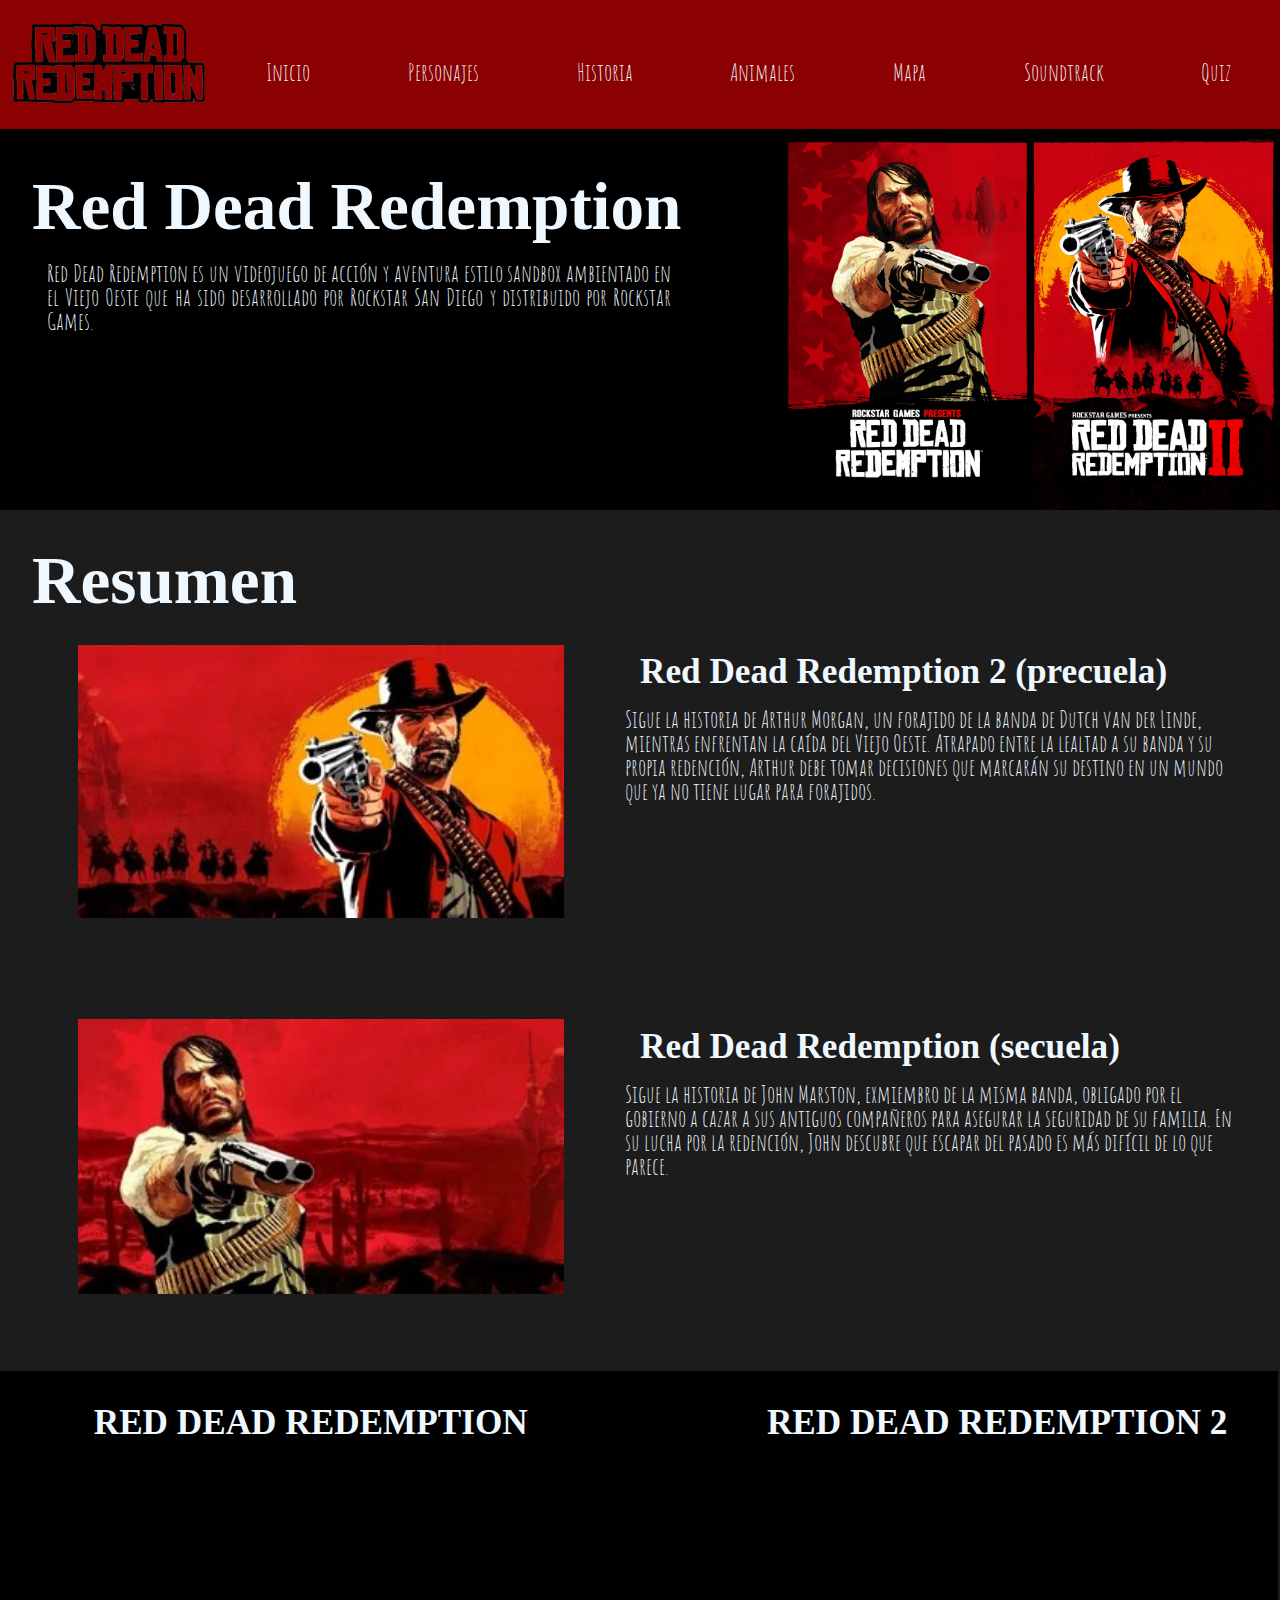
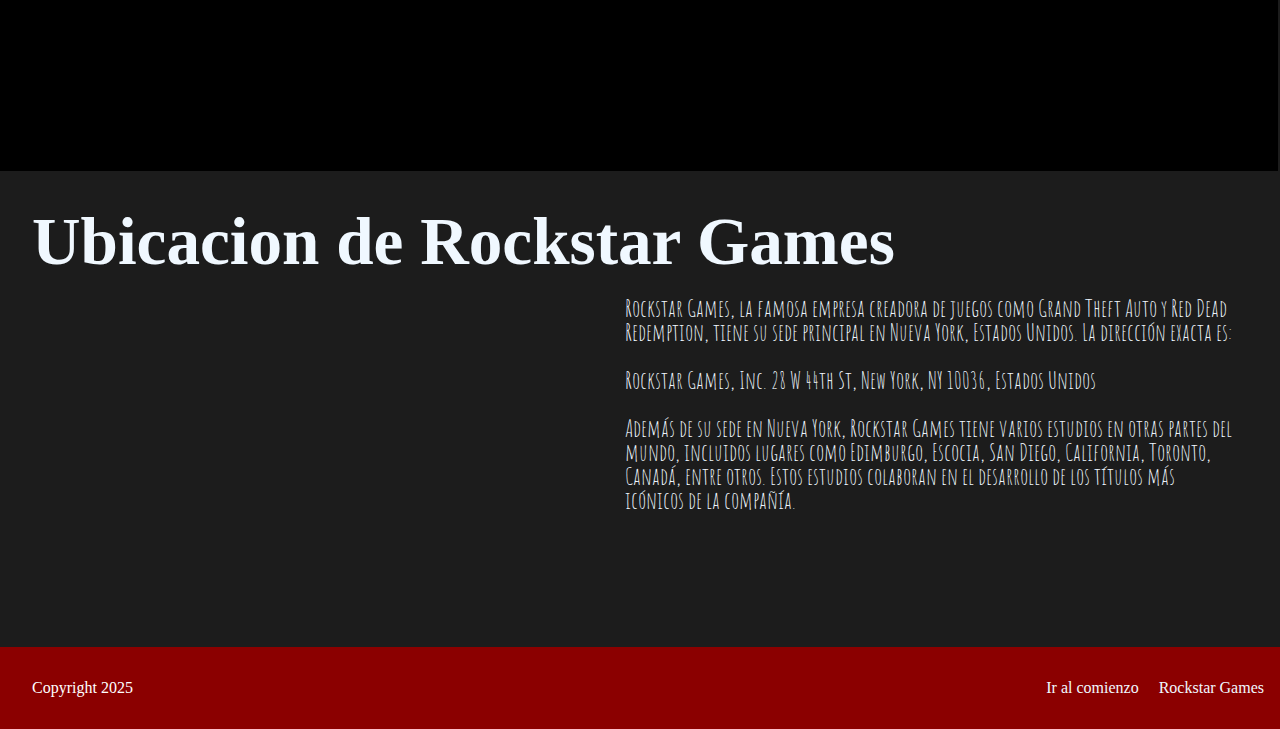
==== index.html @ ac5fb9ae "Update and rename Index.html to index.html" ====
<!DOCTYPE html>
<html lang="en">
<head>
    <meta charset="UTF-8">
    <meta name="viewport" content="width=device-width, initial-scale=1.0">
    <title>Red Dead Redemption</title>
    <link rel="stylesheet" href="CSS/Menu.css">
    <link rel="preconnect" href="https://fonts.googleapis.com">
    <link rel="preconnect" href="https://fonts.gstatic.com" crossorigin>
    <link href="https://fonts.googleapis.com/css2?family=Sigmar&display=swap" rel="stylesheet">
    <link rel="preconnect" href="https://fonts.googleapis.com">
    <link rel="preconnect" href="https://fonts.gstatic.com" crossorigin>
    <link href="https://fonts.googleapis.com/css2?family=Amatic+SC:wght@400;700&family=Sigmar&display=swap" rel="stylesheet">
    <link href="https://db.onlinewebfonts.com/c/c6ed10492dfc2efa134e4d1a389f5052?family=Hapna+Slab+Serif+W00+DemiBold" rel="stylesheet">
    <link href="https://db.onlinewebfonts.com/c/47de38bdab93d61bc7511611a3524e22?family=TR+Chinese+Rocks" rel="stylesheet" type="text/css"/>
    <link href="https://db.onlinewebfonts.com/c/e795a61d1182926cb39952491bb22e08?family=Chinese+Rocks+Shaded" rel="stylesheet" type="text/css"/>
</head>
<body>
    <div class="position">
        <a href="#" class="log_inic">
            <img class="log" src="Imagenes/Logo.png" alt="" width="100%">
        </a>
        <a class="text Menu" href="index.html">Inicio</a>
        <a class="text Menu" href="Personajes.html">Personajes</a>
        <a class="text Menu" href="Historia.html">Historia</a>
        <a class="text Menu" href="Animales.html">Animales</a>
        <a class="text Menu" href="Mapa.html">Mapa</a>
        <a class="text Menu" href="Soundtrack.html">Soundtrack</a>
        <a class="text Menu" href="Quiz.html">Quiz</a>
    </div>
    <div class="cuerpo borde">
        <img rel="preload" class="right" src="Imagenes/Portada_2 games.jpg" alt="">
        <h1 class="Title">Red Dead Redemption</h1>
        <p class="text2 left">
            Red Dead Redemption es un videojuego de acción y aventura
            estilo sandbox ambientado en el Viejo Oeste que ha sido
            desarrollado por Rockstar San Diego y distribuido por 
            Rockstar Games.
        </p>
    </div>

    <div class="cuerpo2 ">
        <h1 class="Title" > Resumen </h1>
        <h2 class="Sub-Title right2">Red Dead Redemption 2 (precuela)</h2>
        <p class="text2 right2">
            Sigue la historia de Arthur Morgan, un forajido de la banda de Dutch
            van der Linde, mientras enfrentan la caída del Viejo Oeste. Atrapado entre la lealtad a su banda y su
            propia redención, Arthur debe tomar decisiones que marcarán su destino en un mundo que ya no tiene
            lugar para forajidos.
        </p>
        <img class="left3 figure" src="Imagenes/Banner_arthur.JPG" alt="">
    </div>
    <div class="cuerpo2 ">
        <h2 class="Sub-Title right2">Red Dead Redemption (secuela)</h2>
        <p class="text2 right2">
            Sigue la historia de John Marston, exmiembro de la misma banda, obligado por el
            gobierno a cazar a sus antiguos compañeros para asegurar la seguridad de su familia. En su lucha por la
            redención, John descubre que escapar del pasado es más difícil de lo que parece.
        </p>
        <img  class="left3 figure" src="Imagenes/Banner_john .JPG" alt="">
    </div>

    <div class="contenedor borde">
        <div class="columna">
            <h2 class="Sub-Title">RED DEAD REDEMPTION </h2>
            <iframe class="video" width="460" height="315" src="https://www.youtube.com/embed/-o7rES_3ymA?si=t0HAdbA_DI6O2u4y" title="YouTube video player" frameborder="0" allow="accelerometer; autoplay; clipboard-write; encrypted-media; gyroscope; picture-in-picture; web-share" referrerpolicy="strict-origin-when-cross-origin" allowfullscreen></iframe>
        </div>
        <div class="columna">
            <h2 class="Sub-Title">RED DEAD REDEMPTION 2</h2>
            <iframe class="video" width="460" height="315" src="https://www.youtube.com/embed/eaW0tYpxyp0?si=5CsXle77UB3jBJWG" title="YouTube video player" frameborder="0" allow="accelerometer; autoplay; clipboard-write; encrypted-media; gyroscope; picture-in-picture; web-share" referrerpolicy="strict-origin-when-cross-origin" allowfullscreen></iframe>
        </div>
    </div>

    <div class=" cuerpo2">
        <h1 class="Title">Ubicacion de Rockstar Games</h1>
        <p class="text2 right2"> 
            Rockstar Games, la famosa empresa creadora de juegos como Grand Theft Auto y Red Dead Redemption, 
            tiene su sede principal en Nueva York, Estados Unidos. La dirección exacta es: <br> <br>
            Rockstar Games, Inc.
            28 W 44th St,
            New York, NY 10036,
            Estados Unidos <br> <br>
            Además de su sede en Nueva York, Rockstar Games tiene varios estudios en otras partes del mundo, 
            incluidos lugares como Edimburgo, Escocia, San Diego, California, Toronto, Canadá, entre otros. 
            Estos estudios colaboran en el desarrollo de los títulos más icónicos de la compañía.</p>
        <iframe class="left2" src="https://www.google.com/maps/embed?pb=!1m18!1m12!1m3!1d3023.651572029738!2d-73.99857002486422!3d40.72568617139156!2m3!1f0!2f0!3f0!3m2!1i1024!2i768!4f13.1!3m3!1m2!1s0x89c2598f96996bcf%3A0xa093bcde3389fd6a!2s622%20Broadway%2C%20New%20York%2C%20NY%2010012%2C%20EE.%20UU.!5e0!3m2!1ses!2smx!4v1741335491835!5m2!1ses!2smx" width="550" height="350" style="border:0;" allowfullscreen="" loading="lazy" referrerpolicy="no-referrer-when-downgrade"></iframe>
    </div>

    <footer class="pie">
        <section >
        <a href="#"> Ir al comienzo</a>
        <a href="https://www.rockstargames.com"> Rockstar Games</a>
        </section>
        <p>Copyright 2025</p>
    </footer>
</body>
</html
---- CSS/Menu.css ----
body{
    margin: 0;
    background-color: #000000e3;
    display: flex;
    flex-direction: column;
    margin-right: 32px;
}

.text{
    font-family: "TR Chinese Rocks", "Hapna Slab Serif W00 DemiBold", "Amatic SC", "Sigmar", serif;
    font-weight: 400;
    font-size: x-large;
    font-style: normal;
    text-align: center;
    padding: 15px 15px 0px 15px;
}

.text2{
    font-family: "Hapna Slab Serif W00 DemiBold", "Amatic SC", "Sigmar", serif;
    font-weight: 400;
    font-size: x-large;
    font-style: normal;
    padding: 15px 15px 0px 15px;
    color: aliceblue;
    margin: 0 auto;
    text-align: justify;
    line-height: 1;
}

.Title{
    font-family: "TR Chinese Rocks";
    padding-top: 2rem;
    font-size: 4.2rem;
    margin: 0 auto;
    color: aliceblue;
    text-align: start;
}

.Sub-Title{
    font-family: "TR Chinese Rocks";
    padding-top: 2rem;
    font-size: 2.2rem;
    color: aliceblue;
    margin: 0 auto;
    text-align: center;
}

.position {
    position: fixed;
    background-color: #8B0000;
    width: 100%;
    margin: 0 auto;
    z-index: 100;
    transition: top 0.3s;
    align-items: center;
    padding: 10px 0px;
    display: flex;
}

.log_inic{
    width: 15%;
    margin: 1%;
}

a:hover .log{
    content: url("Imagenes/Logo_blanco.png");
}

div a{
    color: aliceblue;
    text-align: left;
    text-decoration: none;
    margin: 0 auto;
}

.cuerpo{
    padding-top: 8.5rem;
    padding-left: 2rem;
    flex: 1;
}

.cuerpo2{
    padding-left: 2rem;
    padding-bottom: 1rem;
    flex: 1;
}

a.Menu:link{
    color: aliceblue;
}

a.Menu:hover {
    transition: all 0.4s ease;
    color: darkred;
    background-color: aliceblue;
}

a.Menu:active {
    transition: all 0.2s ease;
    color: #000000e3;
    background-color: aliceblue;
}

.left{
    float: left;
    width: 50%;
    margin: 0 auto;
}

.right{
    float: right;
    width: 40%; 
    height: 10%;
    object-fit: cover; 
    display: block; 
    margin: 0 auto;
}

.right2{
    float: right;
    width: 50%;
    margin: 0 auto;
    clear: both;
    text-align: left;
}

.left2{
    float: left;
    margin: 0 auto;
    text-align: center;
    line-height: 1;

}

.left3{
    width: 40%; 
    height: 10%;
    padding-bottom: 5%;
    padding-top: 2%; 
    object-fit: cover; 
    display: block; 
    margin: 0 auto; 
}

div.borde{
    background-color: black;
    height: 25rem;
    width: 100%;;
    margin: 0px auto;
}

.video {
    width: 460; 
    height: 215;  
    padding-left: 9.5%;
    margin: 0 auto; 
}

.pie {
    background-color: #8B0000;
    color: white;
    padding: 15px 0;
    padding-top: 2rem;
    padding-left: 2rem;
    padding-bottom: 2rem;
    margin-top: auto;
    width: 100%;
}

.contenedor {
    display: flex;
    justify-content: space-between;
    width: 100%;
    margin: 0 auto;
    padding-left: 2.4%;
}

.columna {
    width: 45%;
    text-align: center;
}

.video {
    width: 100%;
    max-width: 460px;
    height: 315px;
    margin-top: 10px;
}

footer p{
    margin: 0;
}

footer section{
    float: right;   
}

footer a{
    text-decoration: none;
    transition: color 0.3s ease;
    color: aliceblue;
    padding-right: 1rem;
}

footer a:hover{
    color: gold;
}
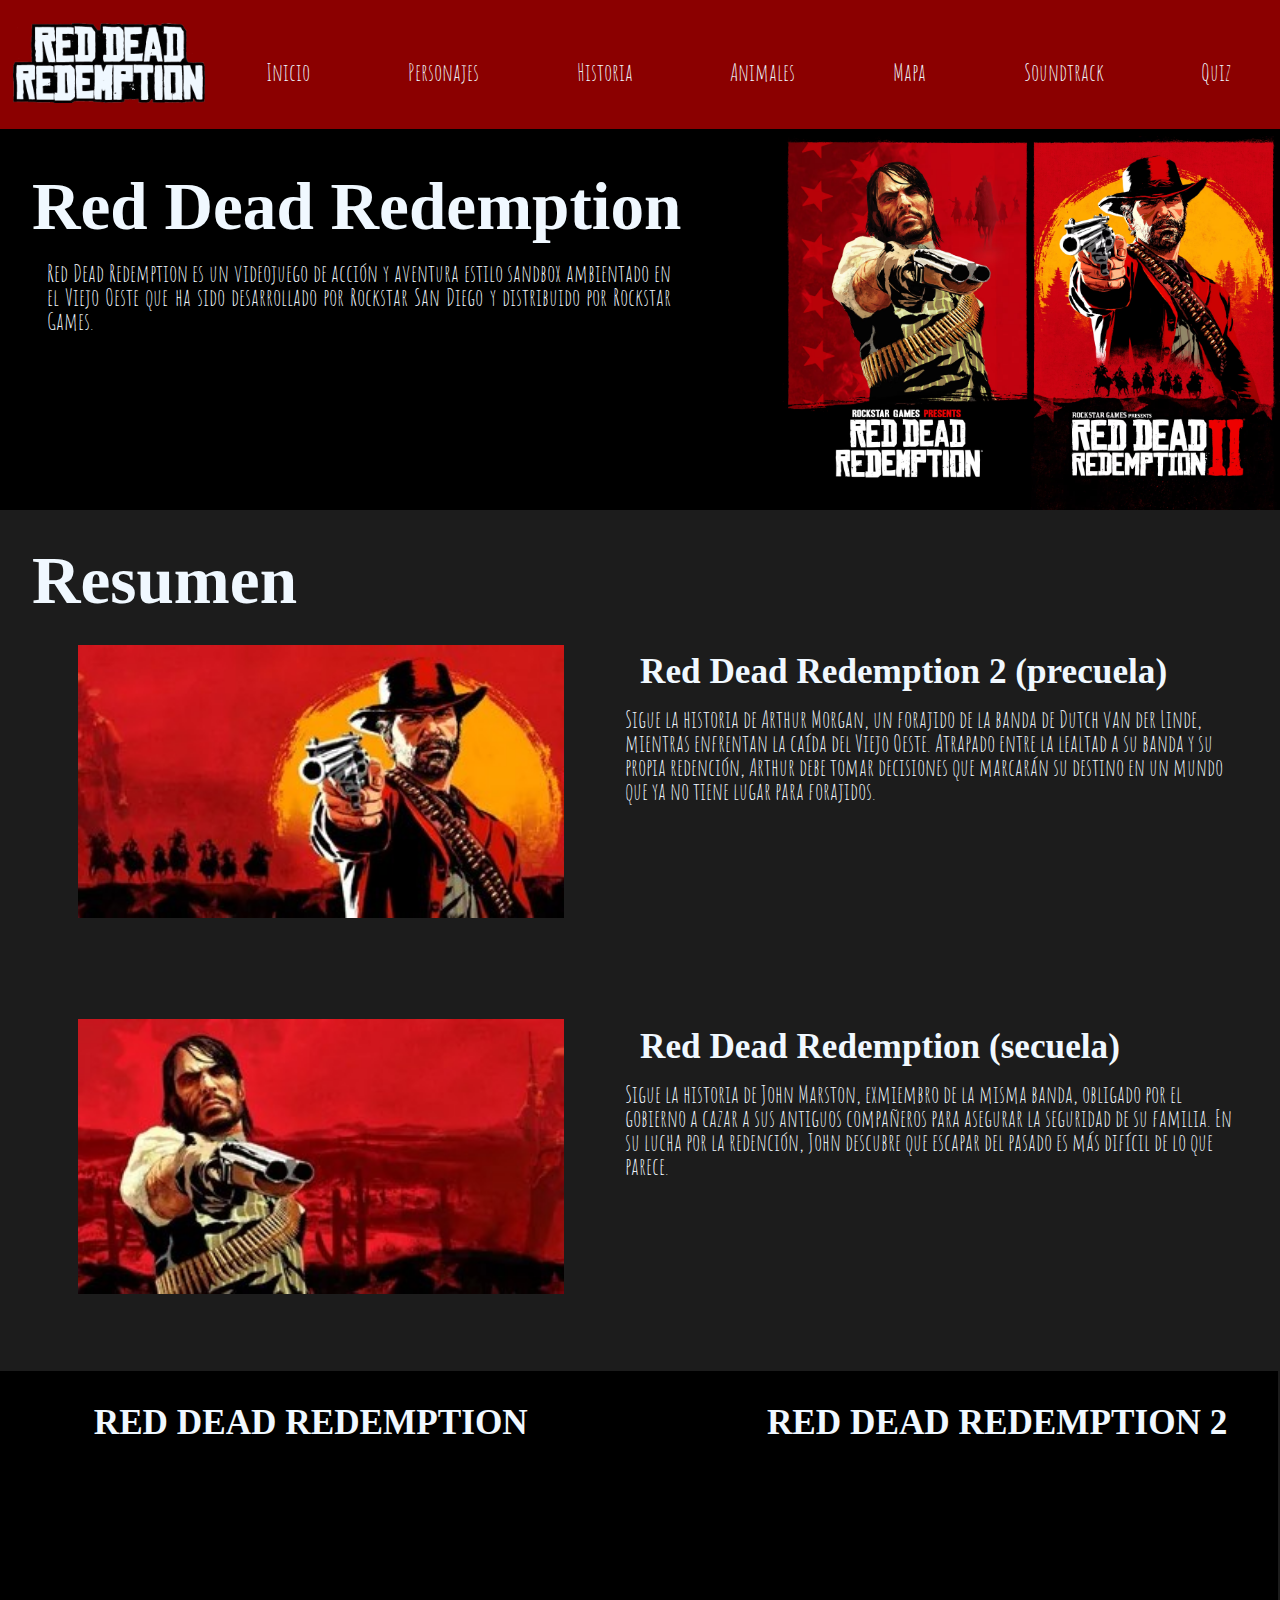
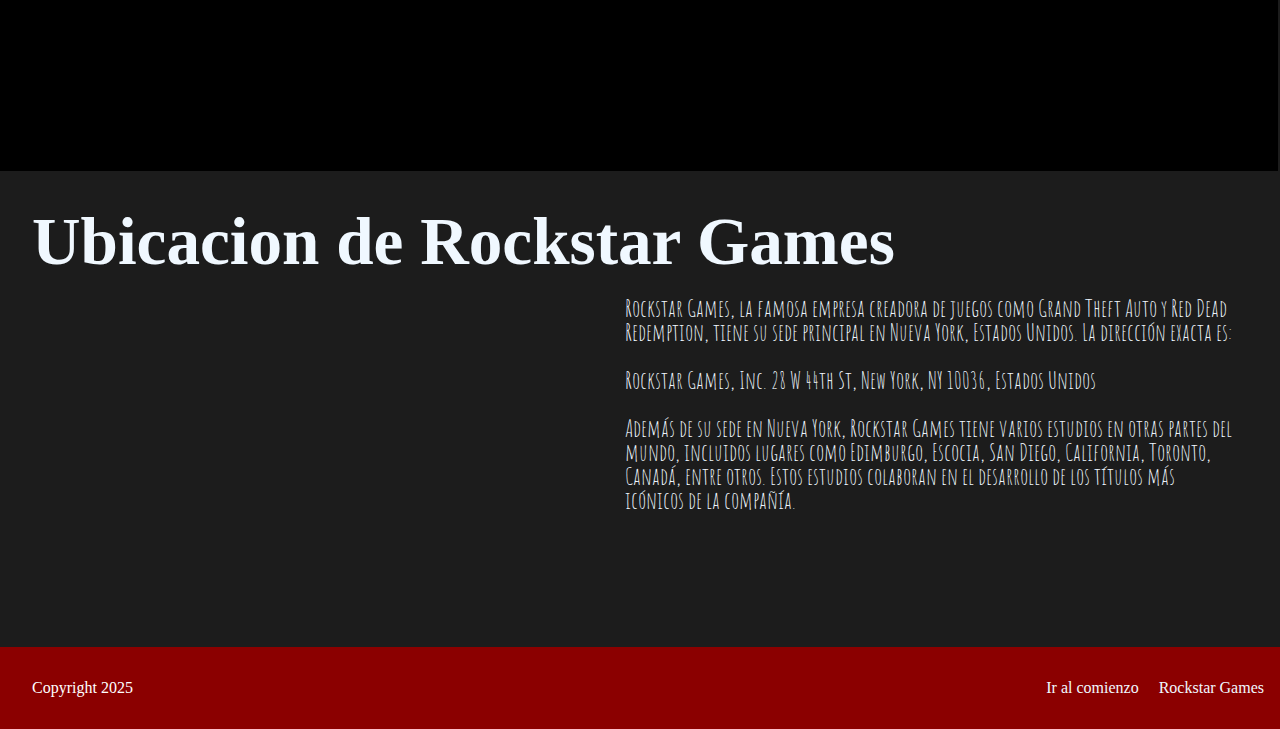
==== commit ef5518e3: "Update index.html" ====
--- a/index.html
+++ b/index.html
@@ -18,7 +18,7 @@
 <body>
     <div class="position">
         <a href="#" class="log_inic">
-            <img class="log" src="Imagenes/Logo.png" alt="" width="100%">
+            <img class="log" src="Imagenes/Logo_blanco.png" alt="" width="100%">
         </a>
         <a class="text Menu" href="index.html">Inicio</a>
         <a class="text Menu" href="Personajes.html">Personajes</a>
--- a/CSS/Menu.css
+++ b/CSS/Menu.css
@@ -205,4 +205,4 @@
 
 footer a:hover{
     color: gold;
-}+}
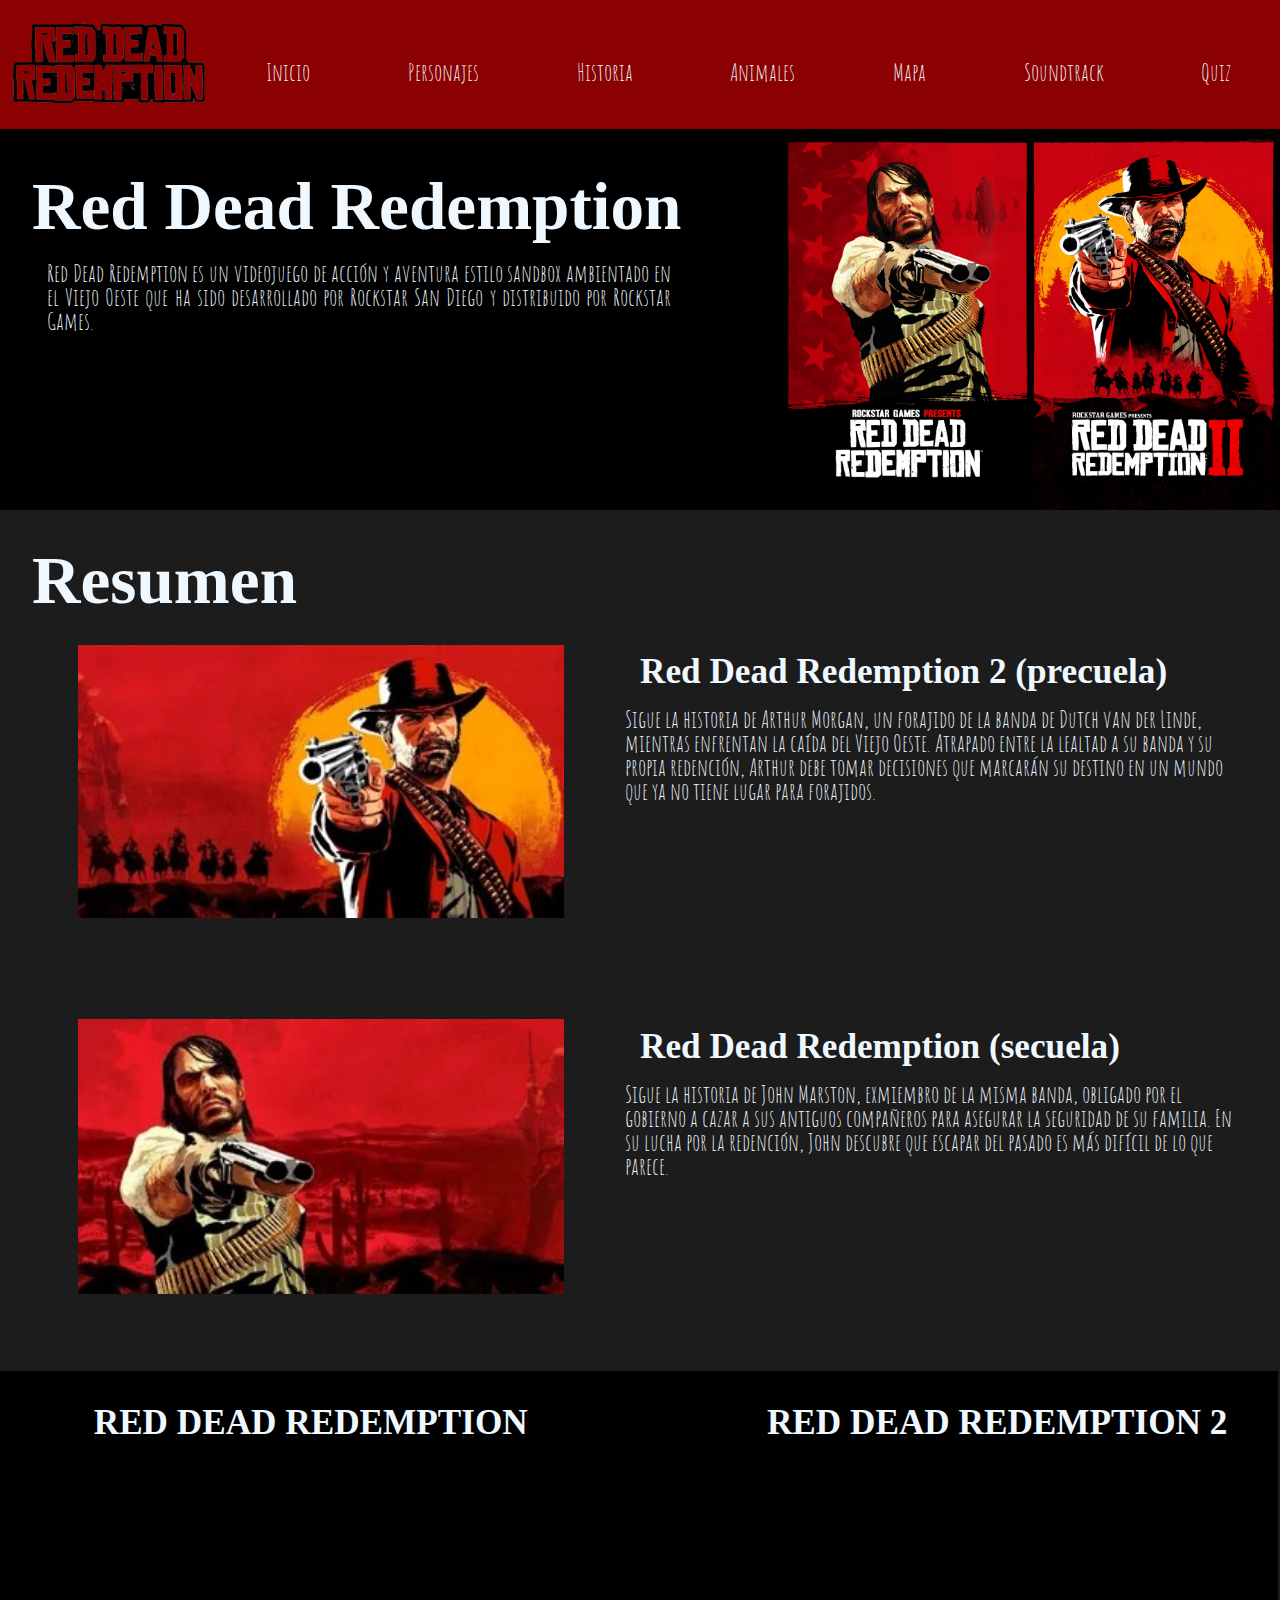
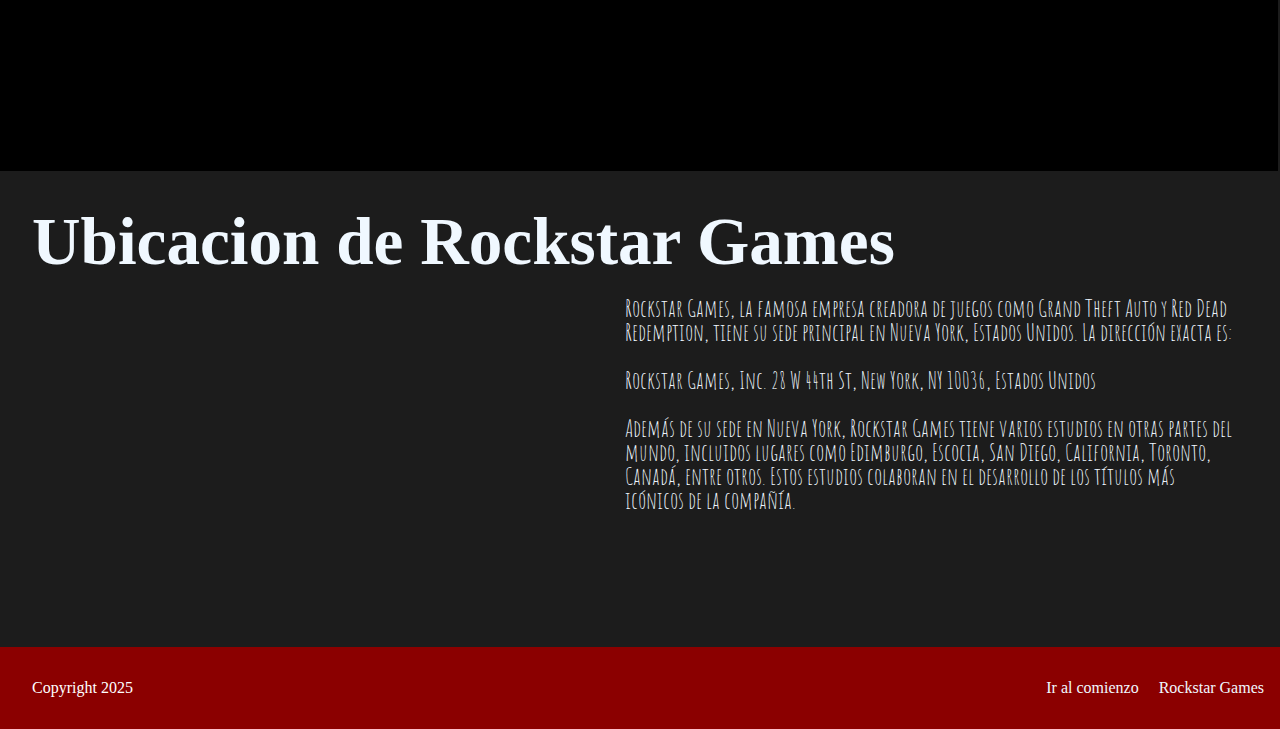
==== commit 08b67901: "Update index.html" ====
--- a/index.html
+++ b/index.html
@@ -18,7 +18,7 @@
 <body>
     <div class="position">
         <a href="#" class="log_inic">
-            <img class="log" src="Imagenes/Logo_blanco.png" alt="" width="100%">
+            <img class="log" src="Imagenes/Logo.png" alt="" width="100%">
         </a>
         <a class="text Menu" href="index.html">Inicio</a>
         <a class="text Menu" href="Personajes.html">Personajes</a>
